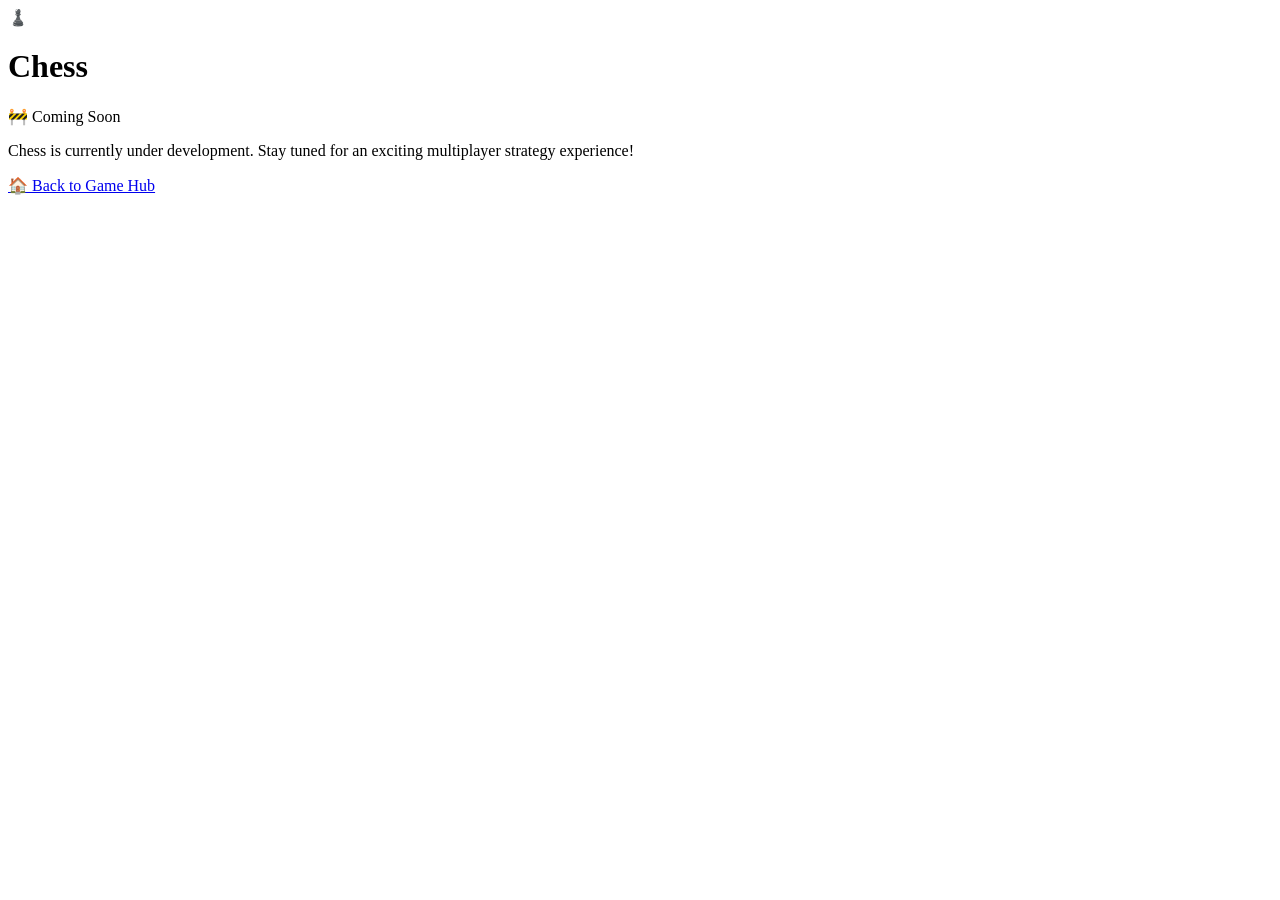
==== templates/chess.html @ 38ce1bd8 "new games uploads" ====
<!DOCTYPE html>
<html lang="en">
<head>
    <meta charset="UTF-8">
    <meta name="viewport" content="width=device-width, initial-scale=1.0">

    <title>Chess - Coming Soon</title>

    <link rel="stylesheet" href="{{ url_for('static', filename='games.css') }}">
</head>

<body>
    <div class="game-stars"></div>
    <main class="game-container">
        <div class="game-page-icon">♟️</div>
        <h1 class="game-title">Chess</h1>
        <div class="coming-soon">
            🚧 Coming Soon
        </div>

        <p class="game-description">
            Chess is currently under development. 
            Stay tuned for an exciting multiplayer strategy experience!
        </p>

        <a href="/" class="back-button">
            🏠 Back to Game Hub
        </a>

    </main>

</body>
</html>
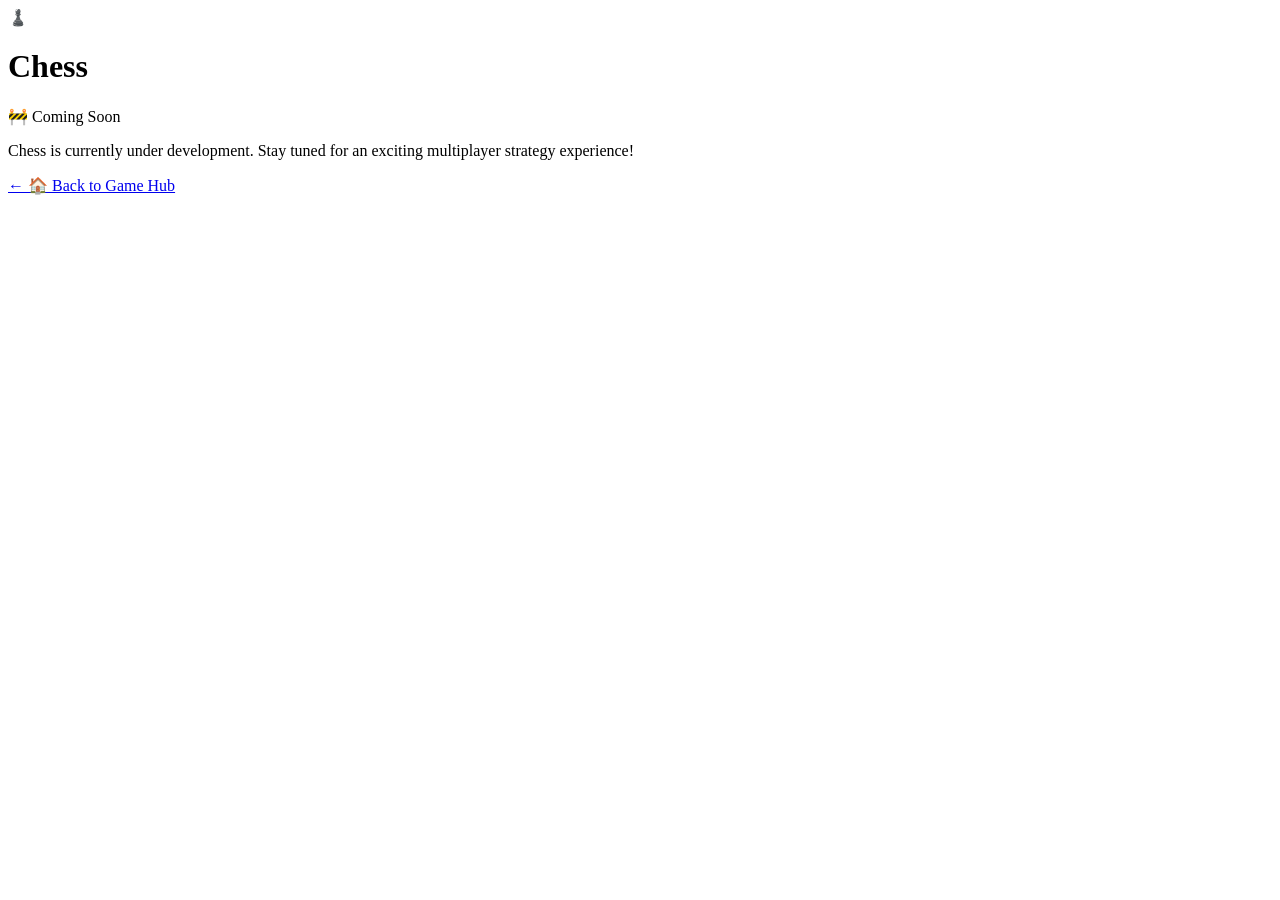
==== commit 82eaded6: "Fix game hub navigation" ====
--- a/templates/chess.html
+++ b/templates/chess.html
@@ -22,10 +22,7 @@
             Chess is currently under development. 
             Stay tuned for an exciting multiplayer strategy experience!
         </p>
-
-        <a href="/" class="back-button">
-            🏠 Back to Game Hub
-        </a>
+        <a href="/" class="back-button">← 🏠 Back to Game Hub</a>
 
     </main>
 
